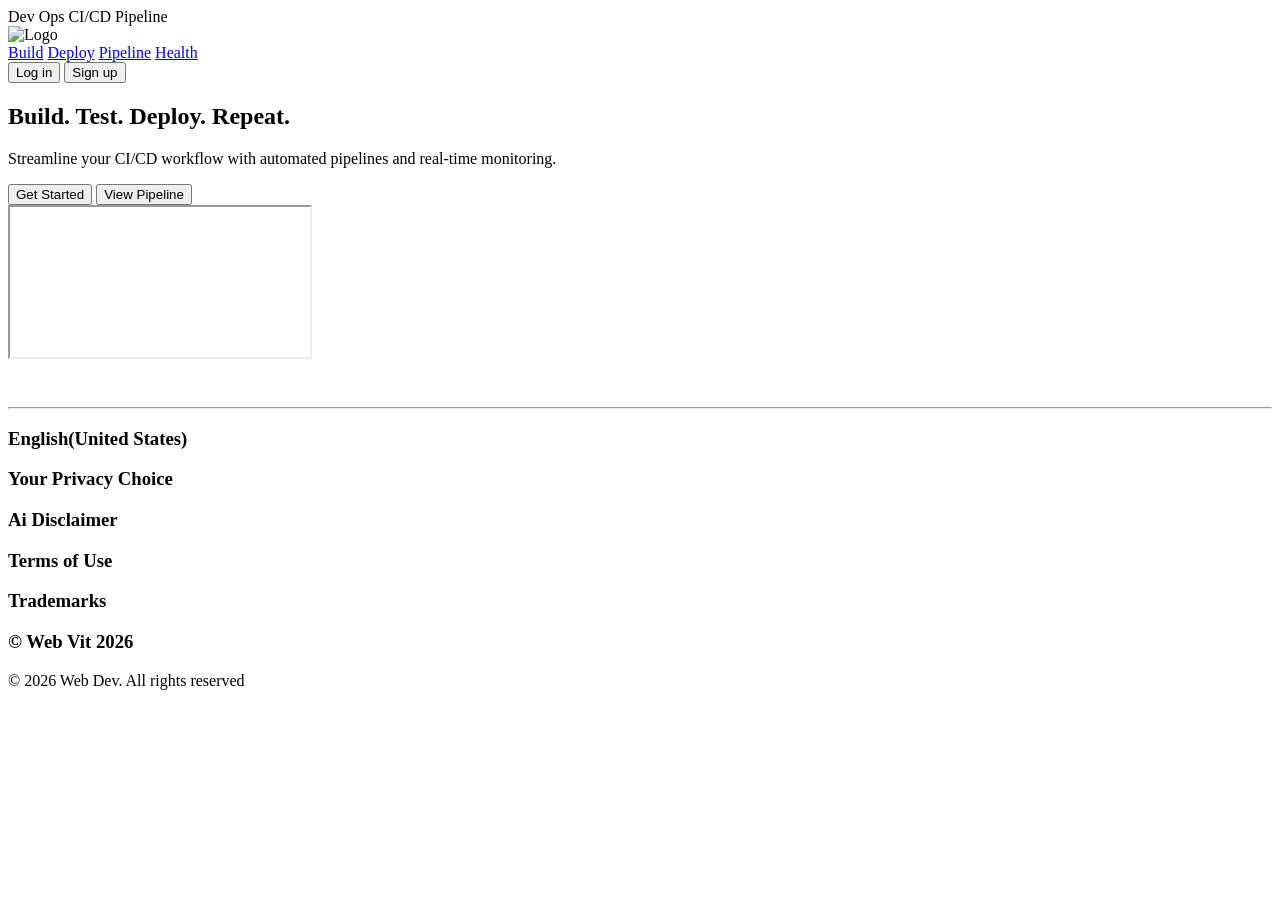
==== index.html @ 68257994 "Updated landing page UI" ====
<!DOCTYPE html>
<html lang="en">
<head>
    <meta charset="UTF-8">
    <meta name="viewport" content="width=device-width, initial-scale=1.0">
    <title>CI/CD Pipeline</title>
    <link rel="stylesheet" href="style.css">
</head>
<body>
    <header>Dev Ops CI/CD Pipeline</header>
    <nav id="navbar">
        <div id="child1"> <img width="100" src="https://raw.githubusercontent.com/defxharsh/logo_link/main/image%20(1).png" alt="Logo">
        </div>
        <div id="child2" class="child2">
            <a href="build.html">Build</a>
            <a href="deploy.html">Deploy</a>
            <a href="pipeline.html">Pipeline</a>
            <a href="health.html">Health</a>
        </div>
        <div id="child3">
            <button id="btn1" class="btn">Log in</button>
            <button id="btn2" class="btn">Sign up</button>
        </div>
    </nav>
    
    <section id="hero">
        <div>
            <h1>Build. Test. Deploy. Repeat.</h1>
            <p>Streamline your CI/CD workflow with automated pipelines and real-time monitoring.</p>
            
            <div class="hero_buttons">
                <button class="btn_primary">Get Started</button>
                <button class="btn_secondary">View Pipeline</button>
            </div>
        </div>
        <div class="hero_animation">
            <iframe src="https://defxharsh.github.io/logo_link/cicd-animation.html"> </iframe>
        </div>
    </section>
    <br>
    <br>
    <hr>
    <footer>
        <div id="foot">
        <div id="foot1" class="foot_child">
            <h3>English(United States)</h3>
            <h3>Your Privacy Choice</h3>
        </div>
        <div id="foot2" class="foot_child">
            <h3>Ai Disclaimer</h3>
            <h3>Terms of Use</h3>
            <h3>Trademarks</h3>
            <h3>© Web Vit 2026</h3>
        </div>
        </div>
        <p> © 2026 Web Dev. All rights reserved</p>
    </footer>

</body>
</html>
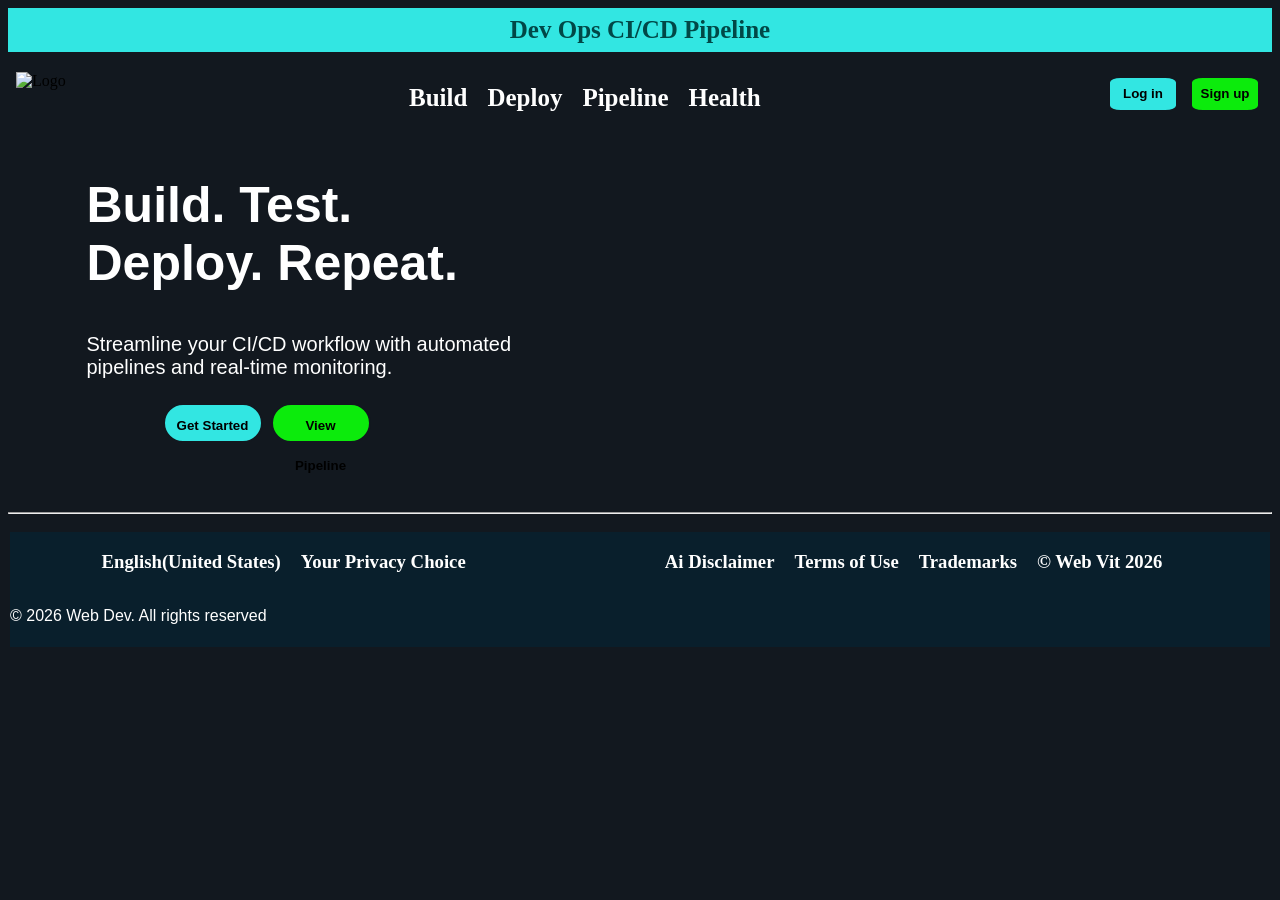
==== commit cea79577: "Updated landing page" ====
--- a/index.html
+++ b/index.html
@@ -25,8 +25,8 @@
     
     <section id="hero">
         <div>
-            <h1>Build. Test. Deploy. Repeat.</h1>
-            <p>Streamline your CI/CD workflow with automated pipelines and real-time monitoring.</p>
+            <h1 class="head">Build. Test. Deploy. Repeat.</h1>
+            <p class="sub-head">Streamline your CI/CD workflow with automated pipelines and real-time monitoring.</p>
             
             <div class="hero_buttons">
                 <button class="btn_primary">Get Started</button>
--- a/style.css
+++ b/style.css
@@ -0,0 +1,443 @@
+body{
+    background-color: #12181f;
+}
+header{
+    background-color: #32e6e2;
+    text-align: center;
+    color:#014847;
+    position:relative;
+    font-size: 25px;
+    font-weight: 700;
+    padding:0.5rem;
+    margin-bottom: 12px;
+}
+header:hover{
+    background-color: #8efbf7;
+}
+#navbar{
+    display: flex;
+    justify-content: space-between;
+    text-align: center;
+}
+#navbar-child{
+    display: flex;
+    justify-content: flex-start;
+    align-items: center;
+    gap: 380px;
+}
+
+#child1{
+    margin:8px;
+}
+.child2 a{
+    color: #ffffff;
+    text-decoration:none;
+    font-weight: 900;
+    padding:8px;
+    font-size:25px;
+    position:relative;
+    display: inline-block;
+}
+.child2 a:hover{
+    transform: scale(1.1);
+    color:rgb(140, 14, 14);
+}
+#child2{
+    margin-top: 12px;
+}
+#child3{
+    margin:8px;
+}
+.btn{
+    border: 2px solid #12181f;
+    border-radius: 18%;
+    width:70px;
+    line-height: 30px;
+    margin:4px;
+    font-weight: 700;
+}
+#btn1,.btn_primary{
+    background-color: #32e6e2;
+}
+#btn2,.btn_secondary{
+    background-color: rgb(12, 235, 12);
+}
+.btn:hover,.btn_primary:hover,.btn_secondary:hover{
+    transform: scale(1.08);
+    box-shadow: 0 0 10px currentColor;
+}
+
+#hero{
+    display:flex;
+    justify-content: space-around;
+    margin-top: 10px;
+}
+h1,p{
+    color: #ffffff;
+    font-family: Instrument Arial, Helvetica, sans-serif;
+}
+.head{
+    font-weight: 850;
+    font-size: 50px;
+    max-width: 450px;
+}
+.sub-head{
+    font-weight: 400;
+    font-size: 20px;
+    max-width: 450px; 
+}
+iframe{
+    width:500px ;
+    height:320px ;
+    border:none; 
+    background:transparent;
+}
+.hero_buttons{
+    max-width: 360px;
+    display: flex;
+    justify-content: center;
+}
+.btn_primary,.btn_secondary{
+    border: 2px solid #12181f;
+    border-radius:360px;
+    height:40px;
+    line-height: 40px;
+    margin:4px;
+    font-weight: 600;
+    width: 100px; 
+}
+hr{
+    margin-top: 18px;
+    margin-bottom: 18px;
+}
+footer{
+    background-color: rgb(9,31,44);
+    margin: 2px;
+    padding-bottom: 6px;
+}
+#foot{
+    display: flex;
+    justify-content: space-around;
+}
+.foot_child h3{
+    display:inline-block;
+    color:#ffffff;
+    padding-right:16px;
+}
+
+/* css for build page*/
+.page-heading {
+    color: #ffffff;
+    text-align: center;
+    font-size: 32px;
+    font-weight: 800;
+    margin: 24px 0 6px;
+    max-width:100%;
+}
+.page-sub {
+    color: #ffffff;
+    text-align: center;
+    font-size: 15px;
+    margin-bottom: 30px;
+    max-width:100%;
+}
+
+.stats-row {
+    display: flex;
+    justify-content: center;
+    gap: 20px;
+    flex-wrap: wrap;
+    padding: 0 40px;
+    margin-bottom: 30px;
+}
+
+.stat-card {
+    background-color: #1a2535;
+    border: 1px solid #2a3a50;
+    border-radius: 12px;
+    padding: 20px 30px;
+    min-width: 150px;
+    text-align: center;
+}
+
+.stat-number {
+    font-size: 38px;
+    font-weight: 900;
+    margin-bottom: 6px;
+}
+
+.stat-label {
+    color: #ffffff;
+    font-size: 12px;
+    text-transform: uppercase;
+    letter-spacing: 0.5px;
+}
+
+.teal   { 
+    color: #32e6e2; 
+}
+
+.green  { 
+    color: rgb(12, 235, 12); 
+}
+
+.red    { 
+    color: #ff4d4d; 
+}
+
+.yellow { 
+    color: #f5c518; 
+}
+
+td.green { color: rgb(12, 235, 12) !important; 
+    font-weight: 700; 
+}
+
+td.red  { 
+    color: #ff4d4d !important;          
+    font-weight: 700; 
+}
+
+td.yellow { 
+    color: #f5c518 !important;
+    font-weight: 700; 
+}
+
+.card {
+    background-color: #1a2535;
+    border: 1px solid #2a3a50;
+    border-radius: 12px;
+    padding: 24px;
+}
+
+.card h2 {
+    color: #32e6e2;
+    font-size: 17px;
+    font-weight: 800;
+    text-transform: uppercase;
+    margin-bottom: 18px;
+    letter-spacing: 1px;
+}
+
+.build-wrap {
+    padding: 0 40px;
+    margin-bottom: 30px;
+}
+
+.build-table {
+    width: 100%;
+    border-collapse: collapse;
+}
+
+.build-table th {
+    color: #ffffff;
+    font-size: 13px;
+    text-transform: uppercase;
+    padding: 0 8px 10px;
+    text-align: left;
+    border-bottom: 1px solid #2a3a50;
+}
+
+.build-table td {
+    color: #ffffff;
+    font-size: 14px;
+    padding: 10px 8px;
+    border-bottom: 1px solid #1e2a38;
+}
+
+.build-table tr:last-child td { 
+    border-bottom: none; 
+}
+
+.branch-tag {
+    color: #32e6e2;
+    font-size: 13px;
+    font-family: monospace;
+}
+
+.perf-card {
+    background-color: #1a2535;
+    border: 1px solid #2a3a50;
+    border-radius: 12px;
+    padding: 24px;
+    margin: 0 40px 30px;
+}
+
+.perf-card h2 {
+    color: #32e6e2;
+    font-size: 17px;
+    font-weight: 800;
+    text-transform: uppercase;
+    margin-bottom: 18px;
+    letter-spacing: 1px;
+}
+
+.metrics-grid {
+    display: flex;
+    gap: 40px;
+    flex-wrap: wrap;
+}
+
+.metric-row {
+    flex: 1;
+    min-width: 200px;
+    margin-bottom: 16px;
+}
+
+.metric-label-row {
+    display: flex;
+    justify-content: space-between;
+    margin-bottom: 6px;
+}
+.metric-label-row span:first-child{ 
+    color: #ffffff; 
+    font-size: 14px; 
+}
+
+.metric-label-row span:last-child { 
+    color: #32e6e2; 
+    font-size: 14px; 
+    font-weight: 700; 
+}
+
+.progress-track{
+    background-color: #2a3a50;
+    border-radius: 999px;
+    height: 10px;
+    overflow: hidden;
+}
+
+.progress-fill{ 
+    height: 100%; 
+    border-radius: 999px; 
+}
+
+.fill-teal{ 
+    background-color: #32e6e2;
+}
+
+.fill-green{ 
+    background-color: rgb(12, 235, 12); 
+}
+
+.fill-yellow{ 
+    background-color: #f5c518; 
+}
+
+.fill-red{ 
+    background-color: #ff4d4d; 
+}
+
+
+/* Dashboard Enhancements */
+.container {
+    padding: 2rem;
+    max-width: 1200px;
+    margin: 0 auto;
+}
+
+.grid {
+    display: grid;
+    grid-template-columns: repeat(auto-fit, minmax(300px, 1fr));
+    gap: 1.5rem;
+    margin-top: 2rem;
+}
+
+.card {
+    background-color: #1a222c;
+    border: 1px solid #2d3748;
+    border-radius: 12px;
+    padding: 1.5rem;
+    transition: transform 0.2s, box-shadow 0.2s;
+}
+
+.card:hover {
+    transform: translateY(-5px);
+    box-shadow: 0 10px 20px rgba(0, 0, 0, 0.3);
+    border-color: #32e6e2;
+}
+
+.card-title {
+    color: #32e6e2;
+    font-size: 1.25rem;
+    font-weight: 700;
+    margin-bottom: 1rem;
+    display: flex;
+    justify-content: space-between;
+    align-items: center;
+}
+
+.status-pill {
+    padding: 4px 12px;
+    border-radius: 20px;
+    font-size: 0.85rem;
+    font-weight: 600;
+}
+
+.status-success {
+    background-color: rgba(12, 235, 12, 0.15);
+    color: #0ceb0c;
+    border: 1px solid #0ceb0c;
+}
+
+.status-warning {
+    background-color: rgba(255, 165, 0, 0.15);
+    color: #ffa500;
+    border: 1px solid #ffa500;
+}
+
+.progress-bar {
+    height: 8px;
+    background-color: #2d3748;
+    border-radius: 4px;
+    margin: 1rem 0;
+    overflow: hidden;
+}
+
+.progress-fill {
+    height: 100%;
+    background-color: #32e6e2;
+    width: 0%;
+    transition: width 0.5s ease-in-out;
+}
+
+.stat-value {
+    font-size: 2rem;
+    font-weight: 800;
+    color: #ffffff;
+    margin: 0.5rem 0;
+}
+
+.stat-label {
+    color: #a0aec0;
+    font-size: 0.9rem;
+}
+
+table {
+    width: 100%;
+    border-collapse: collapse;
+    margin-top: 1rem;
+    color: #ffffff;
+}
+
+th, td {
+    text-align: left;
+    padding: 12px;
+    border-bottom: 1px solid #2d3748;
+}
+
+th {
+    color: #32e6e2;
+    font-weight: 600;
+}
+
+
+.status-pill.status-error {
+    background: rgba(255, 77, 77, 0.15);
+    color: #ff4d4d;
+    border: 1px solid rgba(255, 77, 77, 0.4);
+}
+.feet{
+    text-align: center;
+}
+
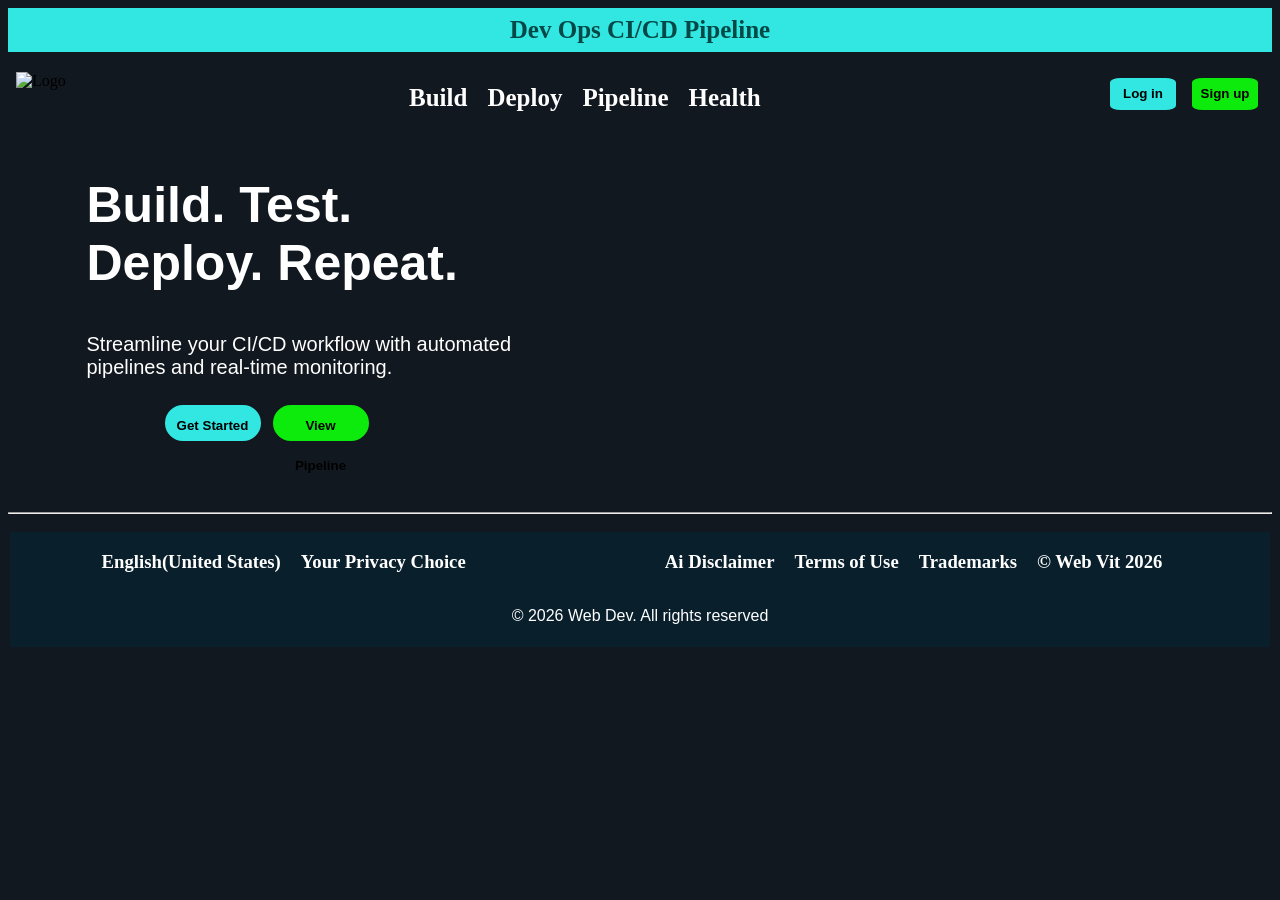
==== commit 9c4a3af1: "Updated landing page" ====
--- a/index.html
+++ b/index.html
@@ -53,7 +53,7 @@
             <h3>© Web Vit 2026</h3>
         </div>
         </div>
-        <p> © 2026 Web Dev. All rights reserved</p>
+        <p class="feet"> © 2026 Web Dev. All rights reserved</p>
     </footer>
 
 </body>
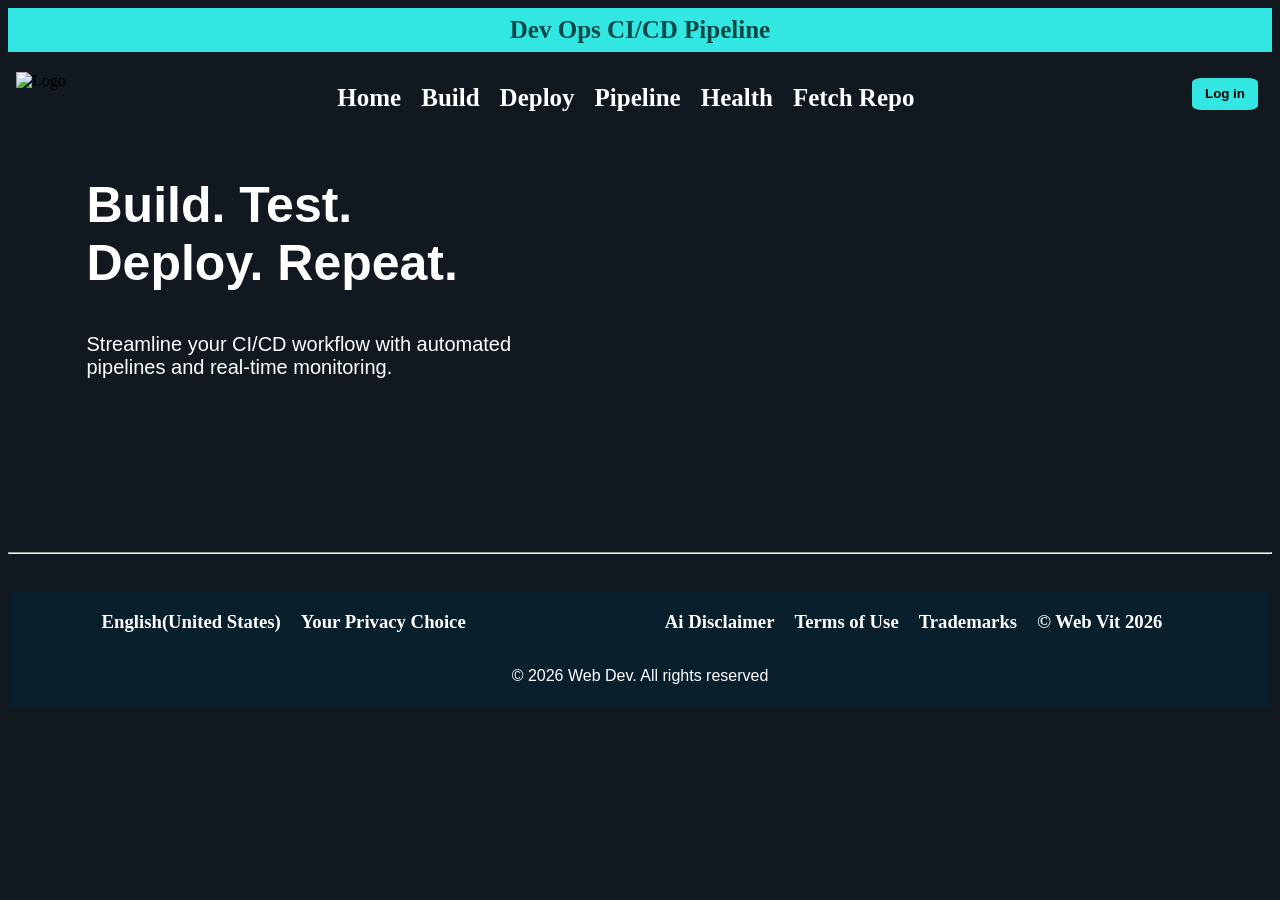
==== commit 5b593f3b: "Add files via upload" ====
--- a/index.html
+++ b/index.html
@@ -1,60 +1,71 @@
-<!DOCTYPE html>
-<html lang="en">
-<head>
-    <meta charset="UTF-8">
-    <meta name="viewport" content="width=device-width, initial-scale=1.0">
-    <title>CI/CD Pipeline</title>
-    <link rel="stylesheet" href="style.css">
-</head>
-<body>
-    <header>Dev Ops CI/CD Pipeline</header>
-    <nav id="navbar">
-        <div id="child1"> <img width="100" src="https://raw.githubusercontent.com/defxharsh/logo_link/main/image%20(1).png" alt="Logo">
-        </div>
-        <div id="child2" class="child2">
-            <a href="build.html">Build</a>
-            <a href="deploy.html">Deploy</a>
-            <a href="pipeline.html">Pipeline</a>
-            <a href="health.html">Health</a>
-        </div>
-        <div id="child3">
-            <button id="btn1" class="btn">Log in</button>
-            <button id="btn2" class="btn">Sign up</button>
-        </div>
-    </nav>
-    
-    <section id="hero">
-        <div>
-            <h1 class="head">Build. Test. Deploy. Repeat.</h1>
-            <p class="sub-head">Streamline your CI/CD workflow with automated pipelines and real-time monitoring.</p>
-            
-            <div class="hero_buttons">
-                <button class="btn_primary">Get Started</button>
-                <button class="btn_secondary">View Pipeline</button>
-            </div>
-        </div>
-        <div class="hero_animation">
-            <iframe src="https://defxharsh.github.io/logo_link/cicd-animation.html"> </iframe>
-        </div>
-    </section>
-    <br>
-    <br>
-    <hr>
-    <footer>
-        <div id="foot">
-        <div id="foot1" class="foot_child">
-            <h3>English(United States)</h3>
-            <h3>Your Privacy Choice</h3>
-        </div>
-        <div id="foot2" class="foot_child">
-            <h3>Ai Disclaimer</h3>
-            <h3>Terms of Use</h3>
-            <h3>Trademarks</h3>
-            <h3>© Web Vit 2026</h3>
-        </div>
-        </div>
-        <p class="feet"> © 2026 Web Dev. All rights reserved</p>
-    </footer>
-
-</body>
+<!DOCTYPE html>
+<html lang="en">
+<head>
+    <meta charset="UTF-8">
+    <meta name="viewport" content="width=device-width, initial-scale=1.0">
+    <title>CI/CD Pipeline</title>
+    <link rel="stylesheet" href="style.css">
+</head>
+<body>
+    <header>Dev Ops CI/CD Pipeline</header>
+    <nav id="navbar">
+        <div id="child1"> <img width="100" src="https://raw.githubusercontent.com/defxharsh/logo_link/main/image%20(1).png" alt="Logo">
+        </div>
+        <div id="child2" class="child2">
+            <a href="index.html">Home</a>
+            <a href="build.html">Build</a>
+            <a href="deploy.html">Deploy</a>
+            <a href="pipeline.html">Pipeline</a>
+            <a href="health.html">Health</a>
+            <a href="fetch.html">Fetch Repo</a>
+        </div>
+        <div id="child3">
+            <a href="login.html"><button id="btn1" class="btn">Log in</button></a>
+        </div>
+    </nav>
+    <script src="auth.js"></script>
+    <script>
+        document.addEventListener("DOMContentLoaded", () => {
+            const user = localStorage.getItem('githubUser');
+            if (user) {
+                const userData = JSON.parse(user);
+                const child3 = document.getElementById('child3');
+                child3.innerHTML = `
+                    <span style="color: white; font-weight: bold; margin-right: 15px;">Hi, ${userData.login}</span>
+                    <a href="pipeline.html"><button class="btn" style="background-color: #32e6e2; width: auto; padding: 0 10px;">Dashboard</button></a>
+                    <button class="btn" style="background-color: #ff4d4d; width: auto; padding: 0 10px;" onclick="logout()">Log out</button>
+                `;
+            }
+        });
+    </script>
+    
+    <section id="hero">
+        <div>
+            <h1 class="head">Build. Test. Deploy. Repeat.</h1>
+            <p class="sub-head">Streamline your CI/CD workflow with automated pipelines and real-time monitoring.</p>
+        </div>
+        <div class="hero_animation">
+            <iframe src="https://defxharsh.github.io/logo_link/cicd-animation.html"> </iframe>
+        </div>
+    </section>
+    <br>
+    <br>
+    <hr>
+    <footer>
+        <div id="foot">
+        <div id="foot1" class="foot_child">
+            <h3>English(United States)</h3>
+            <h3>Your Privacy Choice</h3>
+        </div>
+        <div id="foot2" class="foot_child">
+            <h3>Ai Disclaimer</h3>
+            <h3>Terms of Use</h3>
+            <h3>Trademarks</h3>
+            <h3>© Web Vit 2026</h3>
+        </div>
+        </div>
+        <p class="feet"> © 2026 Web Dev. All rights reserved</p>
+    </footer>
+
+</body>
 </html>
--- a/style.css
+++ b/style.css
@@ -1,443 +1,1584 @@
-body{
-    background-color: #12181f;
-}
-header{
-    background-color: #32e6e2;
-    text-align: center;
-    color:#014847;
-    position:relative;
-    font-size: 25px;
-    font-weight: 700;
-    padding:0.5rem;
-    margin-bottom: 12px;
-}
-header:hover{
-    background-color: #8efbf7;
-}
-#navbar{
-    display: flex;
-    justify-content: space-between;
-    text-align: center;
-}
-#navbar-child{
-    display: flex;
-    justify-content: flex-start;
-    align-items: center;
-    gap: 380px;
-}
-
-#child1{
-    margin:8px;
-}
-.child2 a{
-    color: #ffffff;
-    text-decoration:none;
-    font-weight: 900;
-    padding:8px;
-    font-size:25px;
-    position:relative;
-    display: inline-block;
-}
-.child2 a:hover{
-    transform: scale(1.1);
-    color:rgb(140, 14, 14);
-}
-#child2{
-    margin-top: 12px;
-}
-#child3{
-    margin:8px;
-}
-.btn{
-    border: 2px solid #12181f;
-    border-radius: 18%;
-    width:70px;
-    line-height: 30px;
-    margin:4px;
-    font-weight: 700;
-}
-#btn1,.btn_primary{
-    background-color: #32e6e2;
-}
-#btn2,.btn_secondary{
-    background-color: rgb(12, 235, 12);
-}
-.btn:hover,.btn_primary:hover,.btn_secondary:hover{
-    transform: scale(1.08);
-    box-shadow: 0 0 10px currentColor;
-}
-
-#hero{
-    display:flex;
-    justify-content: space-around;
-    margin-top: 10px;
-}
-h1,p{
-    color: #ffffff;
-    font-family: Instrument Arial, Helvetica, sans-serif;
-}
-.head{
-    font-weight: 850;
-    font-size: 50px;
-    max-width: 450px;
-}
-.sub-head{
-    font-weight: 400;
-    font-size: 20px;
-    max-width: 450px; 
-}
-iframe{
-    width:500px ;
-    height:320px ;
-    border:none; 
-    background:transparent;
-}
-.hero_buttons{
-    max-width: 360px;
-    display: flex;
-    justify-content: center;
-}
-.btn_primary,.btn_secondary{
-    border: 2px solid #12181f;
-    border-radius:360px;
-    height:40px;
-    line-height: 40px;
-    margin:4px;
-    font-weight: 600;
-    width: 100px; 
-}
-hr{
-    margin-top: 18px;
-    margin-bottom: 18px;
-}
-footer{
-    background-color: rgb(9,31,44);
-    margin: 2px;
-    padding-bottom: 6px;
-}
-#foot{
-    display: flex;
-    justify-content: space-around;
-}
-.foot_child h3{
-    display:inline-block;
-    color:#ffffff;
-    padding-right:16px;
-}
-
-/* css for build page*/
-.page-heading {
-    color: #ffffff;
-    text-align: center;
-    font-size: 32px;
-    font-weight: 800;
-    margin: 24px 0 6px;
-    max-width:100%;
-}
-.page-sub {
-    color: #ffffff;
-    text-align: center;
-    font-size: 15px;
-    margin-bottom: 30px;
-    max-width:100%;
-}
-
-.stats-row {
-    display: flex;
-    justify-content: center;
-    gap: 20px;
-    flex-wrap: wrap;
-    padding: 0 40px;
-    margin-bottom: 30px;
-}
-
-.stat-card {
-    background-color: #1a2535;
-    border: 1px solid #2a3a50;
-    border-radius: 12px;
-    padding: 20px 30px;
-    min-width: 150px;
-    text-align: center;
-}
-
-.stat-number {
-    font-size: 38px;
-    font-weight: 900;
-    margin-bottom: 6px;
-}
-
-.stat-label {
-    color: #ffffff;
-    font-size: 12px;
-    text-transform: uppercase;
-    letter-spacing: 0.5px;
-}
-
-.teal   { 
-    color: #32e6e2; 
-}
-
-.green  { 
-    color: rgb(12, 235, 12); 
-}
-
-.red    { 
-    color: #ff4d4d; 
-}
-
-.yellow { 
-    color: #f5c518; 
-}
-
-td.green { color: rgb(12, 235, 12) !important; 
-    font-weight: 700; 
-}
-
-td.red  { 
-    color: #ff4d4d !important;          
-    font-weight: 700; 
-}
-
-td.yellow { 
-    color: #f5c518 !important;
-    font-weight: 700; 
-}
-
-.card {
-    background-color: #1a2535;
-    border: 1px solid #2a3a50;
-    border-radius: 12px;
-    padding: 24px;
-}
-
-.card h2 {
-    color: #32e6e2;
-    font-size: 17px;
-    font-weight: 800;
-    text-transform: uppercase;
-    margin-bottom: 18px;
-    letter-spacing: 1px;
-}
-
-.build-wrap {
-    padding: 0 40px;
-    margin-bottom: 30px;
-}
-
-.build-table {
-    width: 100%;
-    border-collapse: collapse;
-}
-
-.build-table th {
-    color: #ffffff;
-    font-size: 13px;
-    text-transform: uppercase;
-    padding: 0 8px 10px;
-    text-align: left;
-    border-bottom: 1px solid #2a3a50;
-}
-
-.build-table td {
-    color: #ffffff;
-    font-size: 14px;
-    padding: 10px 8px;
-    border-bottom: 1px solid #1e2a38;
-}
-
-.build-table tr:last-child td { 
-    border-bottom: none; 
-}
-
-.branch-tag {
-    color: #32e6e2;
-    font-size: 13px;
-    font-family: monospace;
-}
-
-.perf-card {
-    background-color: #1a2535;
-    border: 1px solid #2a3a50;
-    border-radius: 12px;
-    padding: 24px;
-    margin: 0 40px 30px;
-}
-
-.perf-card h2 {
-    color: #32e6e2;
-    font-size: 17px;
-    font-weight: 800;
-    text-transform: uppercase;
-    margin-bottom: 18px;
-    letter-spacing: 1px;
-}
-
-.metrics-grid {
-    display: flex;
-    gap: 40px;
-    flex-wrap: wrap;
-}
-
-.metric-row {
-    flex: 1;
-    min-width: 200px;
-    margin-bottom: 16px;
-}
-
-.metric-label-row {
-    display: flex;
-    justify-content: space-between;
-    margin-bottom: 6px;
-}
-.metric-label-row span:first-child{ 
-    color: #ffffff; 
-    font-size: 14px; 
-}
-
-.metric-label-row span:last-child { 
-    color: #32e6e2; 
-    font-size: 14px; 
-    font-weight: 700; 
-}
-
-.progress-track{
-    background-color: #2a3a50;
-    border-radius: 999px;
-    height: 10px;
-    overflow: hidden;
-}
-
-.progress-fill{ 
-    height: 100%; 
-    border-radius: 999px; 
-}
-
-.fill-teal{ 
-    background-color: #32e6e2;
-}
-
-.fill-green{ 
-    background-color: rgb(12, 235, 12); 
-}
-
-.fill-yellow{ 
-    background-color: #f5c518; 
-}
-
-.fill-red{ 
-    background-color: #ff4d4d; 
-}
-
-
-/* Dashboard Enhancements */
-.container {
-    padding: 2rem;
-    max-width: 1200px;
-    margin: 0 auto;
-}
-
-.grid {
-    display: grid;
-    grid-template-columns: repeat(auto-fit, minmax(300px, 1fr));
-    gap: 1.5rem;
-    margin-top: 2rem;
-}
-
-.card {
-    background-color: #1a222c;
-    border: 1px solid #2d3748;
-    border-radius: 12px;
-    padding: 1.5rem;
-    transition: transform 0.2s, box-shadow 0.2s;
-}
-
-.card:hover {
-    transform: translateY(-5px);
-    box-shadow: 0 10px 20px rgba(0, 0, 0, 0.3);
-    border-color: #32e6e2;
-}
-
-.card-title {
-    color: #32e6e2;
-    font-size: 1.25rem;
-    font-weight: 700;
-    margin-bottom: 1rem;
-    display: flex;
-    justify-content: space-between;
-    align-items: center;
-}
-
-.status-pill {
-    padding: 4px 12px;
-    border-radius: 20px;
-    font-size: 0.85rem;
-    font-weight: 600;
-}
-
-.status-success {
-    background-color: rgba(12, 235, 12, 0.15);
-    color: #0ceb0c;
-    border: 1px solid #0ceb0c;
-}
-
-.status-warning {
-    background-color: rgba(255, 165, 0, 0.15);
-    color: #ffa500;
-    border: 1px solid #ffa500;
-}
-
-.progress-bar {
-    height: 8px;
-    background-color: #2d3748;
-    border-radius: 4px;
-    margin: 1rem 0;
-    overflow: hidden;
-}
-
-.progress-fill {
-    height: 100%;
-    background-color: #32e6e2;
-    width: 0%;
-    transition: width 0.5s ease-in-out;
-}
-
-.stat-value {
-    font-size: 2rem;
-    font-weight: 800;
-    color: #ffffff;
-    margin: 0.5rem 0;
-}
-
-.stat-label {
-    color: #a0aec0;
-    font-size: 0.9rem;
-}
-
-table {
-    width: 100%;
-    border-collapse: collapse;
-    margin-top: 1rem;
-    color: #ffffff;
-}
-
-th, td {
-    text-align: left;
-    padding: 12px;
-    border-bottom: 1px solid #2d3748;
-}
-
-th {
-    color: #32e6e2;
-    font-weight: 600;
-}
-
-
-.status-pill.status-error {
-    background: rgba(255, 77, 77, 0.15);
-    color: #ff4d4d;
-    border: 1px solid rgba(255, 77, 77, 0.4);
-}
-.feet{
-    text-align: center;
-}
-
+body{
+    background-color: #12181f;
+}
+header{
+    background-color: #32e6e2;
+    text-align: center;
+    color:#014847;
+    position:relative;
+    font-size: 25px;
+    font-weight: 700;
+    padding:0.5rem;
+    margin-bottom: 12px;
+}
+header:hover{
+    background-color: #8efbf7;
+}
+#navbar{
+    display: flex;
+    justify-content: space-between;
+    text-align: center;
+}
+#navbar-child{
+    display: flex;
+    justify-content: flex-start;
+    align-items: center;
+    gap: 380px;
+}
+
+#child1{
+    margin:8px;
+}
+.child2 a{
+    color: #ffffff;
+    text-decoration:none;
+    font-weight: 900;
+    padding:8px;
+    font-size:25px;
+    position:relative;
+    display: inline-block;
+}
+.child2 a:hover{
+    transform: scale(1.1);
+    color:rgb(140, 14, 14);
+}
+#child2{
+    margin-top: 12px;
+}
+#child3{
+    margin:8px;
+}
+.btn{
+    border: 2px solid #12181f;
+    border-radius: 18%;
+    width:70px;
+    line-height: 30px;
+    margin:4px;
+    font-weight: 700;
+}
+#btn1,.btn_primary{
+    background-color: #32e6e2;
+}
+#btn2,.btn_secondary{
+    background-color: rgb(12, 235, 12);
+}
+.btn:hover,.btn_primary:hover,.btn_secondary:hover{
+    transform: scale(1.08);
+    box-shadow: 0 0 10px currentColor;
+}
+
+#hero{
+    display:flex;
+    justify-content: space-around;
+    margin-top: 10px;
+}
+h1,p{
+    color: #ffffff;
+    font-family: Instrument Arial, Helvetica, sans-serif;
+}
+.head{
+    font-weight: 850;
+    font-size: 50px;
+    max-width: 450px;
+}
+.sub-head{
+    font-weight: 400;
+    font-size: 20px;
+    max-width: 450px; 
+}
+iframe{
+    width:500px ;
+    height:320px ;
+    border:none; 
+    background:transparent;
+}
+.hero_buttons{
+    max-width: 360px;
+    display: flex;
+    justify-content: center;
+}
+.btn_primary,.btn_secondary{
+    border: 2px solid #12181f;
+    border-radius:360px;
+    height:50px;
+    line-height: 50px;
+    margin:4px;
+    font-weight: 600;
+    width: 200px; 
+    font-weight: 600;
+    font-size: 16px;
+}
+hr{
+    margin-top: 58px;
+    margin-bottom: 38px;
+}
+footer{
+    background-color: rgb(9,31,44);
+    margin: 2px;
+    padding-bottom: 6px;
+}
+#foot{
+    display: flex;
+    justify-content: space-around;
+}
+.foot_child h3{
+    display:inline-block;
+    color:#ffffff;
+    padding-right:16px;
+}
+
+/* css for build page*/
+.page-heading {
+    color: #ffffff;
+    text-align: center;
+    font-size: 32px;
+    font-weight: 800;
+    margin: 24px 0 6px;
+    max-width:100%;
+}
+.page-sub {
+    color: #ffffff;
+    text-align: center;
+    font-size: 15px;
+    margin-bottom: 30px;
+    max-width:100%;
+}
+
+.stats-row {
+    display: flex;
+    justify-content: center;
+    gap: 20px;
+    flex-wrap: wrap;
+    padding: 0 40px;
+    margin-bottom: 30px;
+}
+
+.stat-card {
+    background-color: #1a2535;
+    border: 1px solid #2a3a50;
+    border-radius: 12px;
+    padding: 20px 30px;
+    min-width: 150px;
+    text-align: center;
+}
+
+.stat-number {
+    font-size: 38px;
+    font-weight: 900;
+    margin-bottom: 6px;
+}
+
+.stat-label {
+    color: #ffffff;
+    font-size: 12px;
+    text-transform: uppercase;
+    letter-spacing: 0.5px;
+}
+
+.teal   { 
+    color: #32e6e2; 
+}
+
+.green  { 
+    color: rgb(12, 235, 12); 
+}
+
+.red    { 
+    color: #ff4d4d; 
+}
+
+.yellow { 
+    color: #f5c518; 
+}
+
+td.green { color: rgb(12, 235, 12) !important; 
+    font-weight: 700; 
+}
+
+td.red  { 
+    color: #ff4d4d !important;          
+    font-weight: 700; 
+}
+
+td.yellow { 
+    color: #f5c518 !important;
+    font-weight: 700; 
+}
+
+.card {
+    background-color: #1a2535;
+    border: 1px solid #2a3a50;
+    border-radius: 12px;
+    padding: 24px;
+}
+
+.card h2 {
+    color: #32e6e2;
+    font-size: 17px;
+    font-weight: 800;
+    text-transform: uppercase;
+    margin-bottom: 18px;
+    letter-spacing: 1px;
+}
+
+.build-wrap {
+    padding: 0 40px;
+    margin-bottom: 30px;
+}
+
+.build-table {
+    width: 100%;
+    border-collapse: collapse;
+}
+
+.build-table th {
+    color: #ffffff;
+    font-size: 13px;
+    text-transform: uppercase;
+    padding: 0 8px 10px;
+    text-align: left;
+    border-bottom: 1px solid #2a3a50;
+}
+
+.build-table td {
+    color: #ffffff;
+    font-size: 14px;
+    padding: 10px 8px;
+    border-bottom: 1px solid #1e2a38;
+}
+
+.build-table tr:last-child td { 
+    border-bottom: none; 
+}
+
+.branch-tag {
+    color: #32e6e2;
+    font-size: 13px;
+    font-family: monospace;
+}
+
+.perf-card {
+    background-color: #1a2535;
+    border: 1px solid #2a3a50;
+    border-radius: 12px;
+    padding: 24px;
+    margin: 0 40px 30px;
+}
+
+.perf-card h2 {
+    color: #32e6e2;
+    font-size: 17px;
+    font-weight: 800;
+    text-transform: uppercase;
+    margin-bottom: 18px;
+    letter-spacing: 1px;
+}
+
+.metrics-grid {
+    display: flex;
+    gap: 40px;
+    flex-wrap: wrap;
+}
+
+.metric-row {
+    flex: 1;
+    min-width: 200px;
+    margin-bottom: 16px;
+}
+
+.metric-label-row {
+    display: flex;
+    justify-content: space-between;
+    margin-bottom: 6px;
+}
+.metric-label-row span:first-child{ 
+    color: #ffffff; 
+    font-size: 14px; 
+}
+
+.metric-label-row span:last-child { 
+    color: #32e6e2; 
+    font-size: 14px; 
+    font-weight: 700; 
+}
+
+.progress-track{
+    background-color: #2a3a50;
+    border-radius: 999px;
+    height: 10px;
+    overflow: hidden;
+}
+
+.progress-fill{ 
+    height: 100%; 
+    border-radius: 999px; 
+}
+
+.fill-teal{ 
+    background-color: #32e6e2;
+}
+
+.fill-green{ 
+    background-color: rgb(12, 235, 12); 
+}
+
+.fill-yellow{ 
+    background-color: #f5c518; 
+}
+
+.fill-red{ 
+    background-color: #ff4d4d; 
+}
+
+
+/* Dashboard Enhancements */
+.container {
+    padding: 2rem;
+    max-width: 1200px;
+    margin: 0 auto;
+}
+
+.grid {
+    display: grid;
+    grid-template-columns: repeat(auto-fit, minmax(300px, 1fr));
+    gap: 1.5rem;
+    margin-top: 2rem;
+}
+
+.card {
+    background-color: #1a222c;
+    border: 1px solid #2d3748;
+    border-radius: 12px;
+    padding: 1.5rem;
+    transition: transform 0.2s, box-shadow 0.2s;
+}
+
+.card:hover {
+    transform: translateY(-5px);
+    box-shadow: 0 10px 20px rgba(0, 0, 0, 0.3);
+    border-color: #32e6e2;
+}
+
+.card-title {
+    color: #32e6e2;
+    font-size: 1.25rem;
+    font-weight: 700;
+    margin-bottom: 1rem;
+    display: flex;
+    justify-content: space-between;
+    align-items: center;
+}
+
+.status-pill {
+    padding: 4px 12px;
+    border-radius: 20px;
+    font-size: 0.85rem;
+    font-weight: 600;
+}
+
+.status-success {
+    background-color: rgba(12, 235, 12, 0.15);
+    color: #0ceb0c;
+    border: 1px solid #0ceb0c;
+}
+
+.status-warning {
+    background-color: rgba(255, 165, 0, 0.15);
+    color: #ffa500;
+    border: 1px solid #ffa500;
+}
+
+.progress-bar {
+    height: 8px;
+    background-color: #2d3748;
+    border-radius: 4px;
+    margin: 1rem 0;
+    overflow: hidden;
+}
+
+.progress-fill {
+    height: 100%;
+    background-color: #32e6e2;
+    width: 0%;
+    transition: width 0.5s ease-in-out;
+}
+
+.stat-value {
+    font-size: 2rem;
+    font-weight: 800;
+    color: #ffffff;
+    margin: 0.5rem 0;
+}
+
+.stat-label {
+    color: #a0aec0;
+    font-size: 0.9rem;
+}
+
+table {
+    width: 100%;
+    border-collapse: collapse;
+    margin-top: 1rem;
+    color: #ffffff;
+}
+
+th, td {
+    text-align: left;
+    padding: 12px;
+    border-bottom: 1px solid #2d3748;
+}
+
+th {
+    color: #32e6e2;
+    font-weight: 600;
+}
+
+
+.status-pill.status-error {
+    background: rgba(255, 77, 77, 0.15);
+    color: #ff4d4d;
+    border: 1px solid rgba(255, 77, 77, 0.4);
+}
+.feet{
+    text-align: center;
+}
+
+/* ===== BUILD PAGE ADDON ===== */
+
+.page-sub {
+    text-align: center;
+    color: #aaa;
+    font-size: 15px;
+    margin: -10px 0 20px;
+}
+
+/* ── Charts Row ── */
+.charts-row {
+    display: flex;
+    gap: 24px;
+    padding: 0 32px;
+    margin-bottom: 20px;
+    align-items: stretch;
+}
+.chart-card {
+    background: #1a2535;
+    border: 1px solid #2a3a50;
+    padding: 24px;
+    border-radius: 12px;
+    text-align: center;
+    display: flex;
+    flex-direction: column;
+    justify-content: center;
+}
+.charts-row .chart-card:first-child { flex: 0 0 420px; }
+.charts-row .chart-card:last-child  { flex: 1; min-width: 0; }
+
+.chart-title { color: #ffffff; font-size: 16px; font-weight: 700; margin-bottom: 14px; }
+.chart-box.small { width: 300px; height: 300px; margin: auto; }
+.chart-box.large { width: 100%; height: 260px; }
+.chart-box canvas { width: 100% !important; height: 100% !important; }
+
+/* ── Toggle Button ── */
+.toggle-btn {
+    padding: 10px 26px;
+    background: #32e6e2;
+    border: 1px solid #32e6e2;
+    color: #12181f;
+    font-size: 15px;
+    font-weight: 700;
+    border-radius: 8px;
+    cursor: pointer;
+    transition: background 0.2s, color 0.2s;
+}
+.toggle-btn:hover {
+    background: transparent;
+    color: #32e6e2;
+}
+
+/* ── Detail Panel ── */
+.detail-panel         { display: none; padding: 0 32px 32px; }
+.detail-panel.visible { display: block; }
+
+/* ── Build / Deploy Table Card ── */
+.build-wrap {
+    margin-bottom: 24px;
+}
+.build-wrap .card {
+    background: #111b27;
+    border: 1px solid #2a3a50;
+    border-radius: 12px;
+    padding: 28px 32px;
+}
+.build-wrap .card h2 {
+    color: #32e6e2;
+    font-size: 15px;
+    font-weight: 800;
+    letter-spacing: 0.08em;
+    text-transform: uppercase;
+    margin: 0 0 20px;
+}
+
+/* ── Shared table base ── */
+.build-table {
+    width: 100%;
+    border-collapse: collapse;
+    font-size: 15px;
+    color: #ddd;
+    table-layout: fixed;   /* fixed so our % widths are respected */
+}
+.build-table th {
+    text-align: left;
+    color: #888;
+    font-size: 12px;
+    font-weight: 700;
+    letter-spacing: 0.1em;
+    text-transform: uppercase;
+    padding: 0 16px 14px 16px;
+    border-bottom: 1px solid #2a3a50;
+}
+.build-table td {
+    padding: 14px 16px;
+    border-bottom: 1px solid #1a2535;
+    vertical-align: middle;
+    overflow: hidden;
+    text-overflow: ellipsis;
+    white-space: nowrap;
+}
+.build-table tbody tr:last-child td {
+    border-bottom: none;
+}
+
+/* ── 4-column layout (build page) ── */
+.build-table.cols-4 th:nth-child(1),
+.build-table.cols-4 td:nth-child(1) { width: 15%; }
+.build-table.cols-4 th:nth-child(2),
+.build-table.cols-4 td:nth-child(2) { width: 40%; }
+.build-table.cols-4 th:nth-child(3),
+.build-table.cols-4 td:nth-child(3) { width: 25%; }
+.build-table.cols-4 th:nth-child(4),
+.build-table.cols-4 td:nth-child(4) { width: 20%; }
+
+/* ── 5-column layout (deploy page) ── */
+.build-table.cols-5 th:nth-child(1),
+.build-table.cols-5 td:nth-child(1) { width: 15%; }   /* Environment */
+.build-table.cols-5 th:nth-child(2),
+.build-table.cols-5 td:nth-child(2) { width: 25%; }   /* Version     */
+.build-table.cols-5 th:nth-child(3),
+.build-table.cols-5 td:nth-child(3) { width: 20%; }   /* Status      */
+.build-table.cols-5 th:nth-child(4),
+.build-table.cols-5 td:nth-child(4) { width: 18%; }   /* Duration    */
+.build-table.cols-5 th:nth-child(5),
+.build-table.cols-5 td:nth-child(5) { width: 22%; }   /* Timestamp   */
+
+/* ── Branch Tag ── */
+.branch-tag {
+    color: #32e6e2;
+    font-size: 13px;
+    font-family: monospace;
+}
+
+/* ── Status Pills ── */
+.status-pill { padding: 4px 14px; border-radius: 20px; font-size: 0.82rem; font-weight: 700; }
+.status-success { background: rgba(12,235,12,0.12);  color: #0ceb0c; border: 1px solid #0ceb0c; }
+.status-warning { background: rgba(245,197,24,0.12); color: #f5c518; border: 1px solid #f5c518; }
+.status-error   { background: rgba(255,77,77,0.12);  color: #ff4d4d; border: 1px solid rgba(255,77,77,0.5); }
+
+/* ── Timestamp cell ── */
+.timestamp-cell {
+    display: inline-flex;
+    align-items: center;
+    gap: 5px;
+    color: #aab4c4;
+    font-size: 0.85rem;
+    white-space: nowrap;
+}
+
+/* ── Build Performance Card ── */
+.perf-card {
+    background: #111b27;
+    border: 1px solid #2a3a50;
+    border-radius: 12px;
+    padding: 28px 32px;
+}
+.perf-card h2 {
+    color: #32e6e2;
+    font-size: 15px;
+    font-weight: 800;
+    letter-spacing: 0.08em;
+    text-transform: uppercase;
+    margin: 0 0 24px;
+}
+
+.perf-inline-grid {
+    display: grid;
+    grid-template-columns: repeat(5, 1fr);
+    gap: 0 28px;
+}
+.perf-inline-label {
+    display: flex;
+    justify-content: space-between;
+    font-size: 13px;
+    color: #aaa;
+    margin-bottom: 8px;
+}
+.perf-inline-label span:last-child {
+    font-weight: 700;
+    font-size: 14px;
+}
+
+/* ── Progress Bars ── */
+.progress-track {
+    background: #2a3a50;
+    border-radius: 999px;
+    height: 8px;
+    overflow: hidden;
+}
+.progress-fill  { height: 100%; border-radius: 999px; }
+.fill-teal   { background-color: #32e6e2; }
+.fill-green  { background-color: #0ceb0c; }
+.fill-yellow { background-color: #f5c518; }
+.fill-red    { background-color: #ff4d4d; }
+
+/* ── Color Helpers ── */
+.teal   { color: #32e6e2; }
+.green  { color: #0ceb0c; }
+.yellow { color: #f5c518; }
+.red    { color: #ff4d4d; }
+
+/* ── Responsive ── */
+@media (max-width: 900px) {
+    .charts-row { flex-direction: column; padding: 0 16px; }
+    .charts-row .chart-card:first-child { flex: unset; }
+    .perf-inline-grid { grid-template-columns: repeat(2, 1fr); gap: 20px; }
+    .detail-panel { padding: 0 16px 24px; }
+    .build-table { font-size: 13px; }
+    .build-table th, .build-table td { padding: 10px 10px; }
+}
+@media (max-width: 500px) {
+    .perf-inline-grid { grid-template-columns: 1fr; }
+}
+
+
+
+/* ===== HEALTH PAGE ADDON — paste at bottom of style.css ===== */
+
+/* ── Dual toggle button row ── */
+.health-toggle-row {
+    display: flex;
+    justify-content: center;
+    gap: 20px;
+    margin: 8px 0 20px;
+}
+
+/* Alert button variant — outlined teal with orange accent on badge */
+.toggle-btn-alert {
+    background: #ffa500;
+    border-color: #ffa500;
+    color: #12181f;
+    position: relative;
+}
+.toggle-btn-alert:hover {
+    background: transparent;
+    color: #ffa500;
+}
+
+/* Alert count badge on the button */
+.alert-badge {
+    display: inline-flex;
+    align-items: center;
+    justify-content: center;
+    background: #ffa500;
+    color: #12181f;
+    font-size: 11px;
+    font-weight: 800;
+    border-radius: 50%;
+    width: 18px;
+    height: 18px;
+    margin-left: 8px;
+    vertical-align: middle;
+}
+.toggle-btn-alert:hover .alert-badge {
+    background: #12181f;
+    color: #ffa500;
+}
+
+/* ── Alert items inside the panel ── */
+.alert-item {
+    background: #0e1923;
+    border-radius: 8px;
+    padding: 18px 22px;
+    margin-bottom: 16px;
+}
+.alert-item:last-child { margin-bottom: 0; }
+
+.alert-header {
+    display: flex;
+    justify-content: space-between;
+    align-items: center;
+    margin-bottom: 10px;
+    font-size: 15px;
+    color: #fff;
+}
+
+.alert-msg {
+    font-size: 14px;
+    color: #a0aec0;
+    margin: 0 0 8px;
+    line-height: 1.6;
+}
+
+/* ── Responsive ── */
+@media (max-width: 600px) {
+    .health-toggle-row { flex-direction: column; align-items: center; }
+}
+
+/* ===== PIPELINE PAGE ADDON — paste at bottom of style.css ===== */
+
+/* ── Three-button toggle row ── */
+.pipeline-toggle-row {
+    display: flex;
+    justify-content: center;
+    gap: 16px;
+    margin: 8px 0 20px;
+    flex-wrap: wrap;
+}
+
+/* Runs button — solid orange, dark text */
+.toggle-btn-runs {
+    background: #ffa500;
+    border-color: #ffa500;
+    color: #12181f;
+}
+.toggle-btn-runs:hover {
+    background: transparent;
+    color: #ffa500;
+}
+
+/* History button — solid purple, dark text */
+.toggle-btn-history {
+    background: #9999ff;
+    border-color: #9999ff;
+    color: #12181f;
+}
+.toggle-btn-history:hover {
+    background: transparent;
+    color: #9999ff;
+}
+
+/* Live badge on Runs button */
+.run-badge {
+    display: inline-flex;
+    align-items: center;
+    justify-content: center;
+    font-size: 11px;
+    font-weight: 800;
+    border-radius: 20px;
+    padding: 2px 9px;
+    margin-left: 8px;
+    vertical-align: middle;
+}
+.running-badge {
+    background: #ffa500;
+    color: #12181f;
+}
+.toggle-btn-runs:hover .run-badge {
+    background: #ffa500;
+    color: #12181f;
+}
+
+/* ── Stage Breakdown grid (6 cards) ── */
+.stage-breakdown-grid {
+    display: grid;
+    grid-template-columns: repeat(6, 1fr);
+    gap: 16px;
+    margin-top: 4px;
+}
+.stage-stat-card {
+    background: #0e1923;
+    border: 1px solid #2a3a50;
+    border-radius: 10px;
+    padding: 20px 12px;
+    text-align: center;
+    transition: border-color 0.2s;
+}
+.stage-stat-card:hover { border-color: #32e6e2; }
+.stage-stat-card--warn { border-color: #ffa50055; }
+.stage-stat-card--warn:hover { border-color: #ffa500; }
+
+.stage-stat-value {
+    font-size: 1.9rem;
+    font-weight: 700;
+    color: #fff;
+    margin-bottom: 8px;
+}
+.stage-stat-label {
+    font-size: 12px;
+    color: #888;
+    text-transform: uppercase;
+    letter-spacing: 0.05em;
+    line-height: 1.4;
+}
+
+/* ── Pipeline Run Cards ── */
+.pl-run-card {
+    background: #0e1923;
+    border-left: 4px solid #32e6e2;
+    border-radius: 8px;
+    padding: 20px 24px;
+    margin-bottom: 16px;
+}
+.pl-run-card:last-child { margin-bottom: 0; }
+
+.pl-run-header {
+    display: flex;
+    justify-content: space-between;
+    align-items: flex-start;
+    margin-bottom: 16px;
+}
+.pl-run-title {
+    font-size: 15px;
+    font-weight: 600;
+    color: #fff;
+    margin-bottom: 6px;
+}
+.pl-run-meta {
+    font-size: 13px;
+    color: #888;
+}
+.pl-run-meta code {
+    background: #1a2535;
+    padding: 1px 6px;
+    border-radius: 4px;
+    font-size: 12px;
+    color: #aaa;
+}
+
+/* Branch tag inside run card — purple */
+.pl-branch {
+    background: rgba(100,100,255,0.15);
+    color: #9999ff;
+    border: 1px solid rgba(100,100,255,0.3);
+    border-radius: 4px;
+    padding: 2px 8px;
+    font-size: 12px;
+    font-family: monospace;
+}
+
+/* Stage pipeline row */
+.pl-stages {
+    display: flex;
+    align-items: center;
+    flex-wrap: wrap;
+    gap: 0;
+    margin-bottom: 14px;
+}
+.pl-stage-box {
+    padding: 5px 14px;
+    border-radius: 6px;
+    font-size: 12px;
+    font-weight: 600;
+    white-space: nowrap;
+}
+.pl-arrow {
+    color: #444;
+    font-size: 14px;
+    padding: 0 6px;
+}
+
+.pl-stage-pass    { background: rgba(12,235,12,0.12);  color: #0ceb0c; border: 1px solid rgba(12,235,12,0.3);  }
+.pl-stage-fail    { background: rgba(255,77,77,0.12);  color: #ff4d4d; border: 1px solid rgba(255,77,77,0.3);  }
+.pl-stage-running { background: rgba(255,165,0,0.12);  color: #ffa500; border: 1px solid rgba(255,165,0,0.3);  }
+.pl-stage-skip    { background: rgba(170,170,170,0.08);color: #666;    border: 1px solid rgba(170,170,170,0.2);}
+
+/* Metric chips row */
+.pl-chips {
+    display: flex;
+    flex-wrap: wrap;
+    gap: 10px;
+}
+.pl-chip {
+    background: rgba(50,230,226,0.06);
+    border: 1px solid rgba(50,230,226,0.18);
+    border-radius: 20px;
+    padding: 4px 14px;
+    font-size: 12px;
+    color: #aaa;
+}
+.pl-chip span {
+    color: #32e6e2;
+    font-weight: 600;
+}
+
+/* ── Responsive ── */
+@media (max-width: 1000px) {
+    .stage-breakdown-grid { grid-template-columns: repeat(3, 1fr); }
+}
+@media (max-width: 600px) {
+    .stage-breakdown-grid { grid-template-columns: repeat(2, 1fr); }
+    .pipeline-toggle-row  { flex-direction: column; align-items: center; }
+    .pl-stages            { gap: 4px; }
+}
+
+
+
+
+
+body{
+    background-color: #12181f;
+}
+header{
+    background-color: #32e6e2;
+    text-align: center;
+    color:#014847;
+    position:relative;
+    font-size: 25px;
+    font-weight: 700;
+    padding:0.5rem;
+    margin-bottom: 12px;
+}
+header:hover{
+    background-color: #8efbf7;
+}
+#navbar{
+    display: flex;
+    justify-content: space-between;
+    text-align: center;
+}
+#navbar-child{
+    display: flex;
+    justify-content: flex-start;
+    align-items: center;
+    gap: 380px;
+}
+
+#child1{
+    margin:8px;
+}
+.child2 a{
+    color: #ffffff;
+    text-decoration:none;
+    font-weight: 900;
+    padding:8px;
+    font-size:25px;
+    position:relative;
+    display: inline-block;
+}
+.child2 a:hover{
+    transform: scale(1.1);
+    color:rgb(140, 14, 14);
+}
+#child2{
+    margin-top: 12px;
+}
+#child3{
+    margin:8px;
+}
+.btn{
+    border: 2px solid #12181f;
+    border-radius: 18%;
+    width:70px;
+    line-height: 30px;
+    margin:4px;
+    font-weight: 700;
+}
+#btn1,.btn_primary{
+    background-color: #32e6e2;
+}
+#btn2,.btn_secondary{
+    background-color: rgb(12, 235, 12);
+}
+.btn:hover,.btn_primary:hover,.btn_secondary:hover{
+    transform: scale(1.08);
+    box-shadow: 0 0 10px currentColor;
+}
+
+#hero{
+    display:flex;
+    justify-content: space-around;
+    margin-top: 10px;
+}
+h1,p{
+    color: #ffffff;
+    font-family: Instrument Arial, Helvetica, sans-serif;
+}
+.head{
+    font-weight: 850;
+    font-size: 50px;
+    max-width: 450px;
+}
+.sub-head{
+    font-weight: 400;
+    font-size: 20px;
+    max-width: 450px; 
+}
+iframe{
+    width:500px ;
+    height:320px ;
+    border:none; 
+    background:transparent;
+}
+.hero_buttons{
+    max-width: 360px;
+    display: flex;
+    justify-content: center;
+}
+.btn_primary,.btn_secondary{
+    border: 2px solid #12181f;
+    border-radius:360px;
+    height:50px;
+    line-height: 50px;
+    margin:4px;
+    font-weight: 600;
+    width: 200px; 
+    font-weight: 600;
+    font-size: 16px;
+}
+hr{
+    margin-top: 58px;
+    margin-bottom: 38px;
+}
+footer{
+    background-color: rgb(9,31,44);
+    margin: 2px;
+    padding-bottom: 6px;
+}
+#foot{
+    display: flex;
+    justify-content: space-around;
+}
+.foot_child h3{
+    display:inline-block;
+    color:#ffffff;
+    padding-right:16px;
+}
+
+/* css for build page*/
+.page-heading {
+    color: #ffffff;
+    text-align: center;
+    font-size: 32px;
+    font-weight: 800;
+    margin: 24px 0 6px;
+    max-width:100%;
+}
+.page-sub {
+    color: #ffffff;
+    text-align: center;
+    font-size: 15px;
+    margin-bottom: 30px;
+    max-width:100%;
+}
+
+.stats-row {
+    display: flex;
+    justify-content: center;
+    gap: 20px;
+    flex-wrap: wrap;
+    padding: 0 40px;
+    margin-bottom: 30px;
+}
+
+.stat-card {
+    background-color: #1a2535;
+    border: 1px solid #2a3a50;
+    border-radius: 12px;
+    padding: 20px 30px;
+    min-width: 150px;
+    text-align: center;
+}
+
+.stat-number {
+    font-size: 38px;
+    font-weight: 900;
+    margin-bottom: 6px;
+}
+
+.stat-label {
+    color: #ffffff;
+    font-size: 12px;
+    text-transform: uppercase;
+    letter-spacing: 0.5px;
+}
+
+.teal   { 
+    color: #32e6e2; 
+}
+
+.green  { 
+    color: rgb(12, 235, 12); 
+}
+
+.red    { 
+    color: #ff4d4d; 
+}
+
+.yellow { 
+    color: #f5c518; 
+}
+
+td.green { color: rgb(12, 235, 12) !important; 
+    font-weight: 700; 
+}
+
+td.red  { 
+    color: #ff4d4d !important;          
+    font-weight: 700; 
+}
+
+td.yellow { 
+    color: #f5c518 !important;
+    font-weight: 700; 
+}
+
+.card {
+    background-color: #1a2535;
+    border: 1px solid #2a3a50;
+    border-radius: 12px;
+    padding: 24px;
+}
+
+.card h2 {
+    color: #32e6e2;
+    font-size: 17px;
+    font-weight: 800;
+    text-transform: uppercase;
+    margin-bottom: 18px;
+    letter-spacing: 1px;
+}
+
+.build-wrap {
+    padding: 0 40px;
+    margin-bottom: 30px;
+}
+
+.build-table {
+    width: 100%;
+    border-collapse: collapse;
+}
+
+.build-table th {
+    color: #ffffff;
+    font-size: 13px;
+    text-transform: uppercase;
+    padding: 0 8px 10px;
+    text-align: left;
+    border-bottom: 1px solid #2a3a50;
+}
+
+.build-table td {
+    color: #ffffff;
+    font-size: 14px;
+    padding: 10px 8px;
+    border-bottom: 1px solid #1e2a38;
+}
+
+.build-table tr:last-child td { 
+    border-bottom: none; 
+}
+
+.branch-tag {
+    color: #32e6e2;
+    font-size: 13px;
+    font-family: monospace;
+}
+
+.perf-card {
+    background-color: #1a2535;
+    border: 1px solid #2a3a50;
+    border-radius: 12px;
+    padding: 24px;
+    margin: 0 40px 30px;
+}
+
+.perf-card h2 {
+    color: #32e6e2;
+    font-size: 17px;
+    font-weight: 800;
+    text-transform: uppercase;
+    margin-bottom: 18px;
+    letter-spacing: 1px;
+}
+
+.metrics-grid {
+    display: flex;
+    gap: 40px;
+    flex-wrap: wrap;
+}
+
+.metric-row {
+    flex: 1;
+    min-width: 200px;
+    margin-bottom: 16px;
+}
+
+.metric-label-row {
+    display: flex;
+    justify-content: space-between;
+    margin-bottom: 6px;
+}
+.metric-label-row span:first-child{ 
+    color: #ffffff; 
+    font-size: 14px; 
+}
+
+.metric-label-row span:last-child { 
+    color: #32e6e2; 
+    font-size: 14px; 
+    font-weight: 700; 
+}
+
+.progress-track{
+    background-color: #2a3a50;
+    border-radius: 999px;
+    height: 10px;
+    overflow: hidden;
+}
+
+.progress-fill{ 
+    height: 100%; 
+    border-radius: 999px; 
+}
+
+.fill-teal{ 
+    background-color: #32e6e2;
+}
+
+.fill-green{ 
+    background-color: rgb(12, 235, 12); 
+}
+
+.fill-yellow{ 
+    background-color: #f5c518; 
+}
+
+.fill-red{ 
+    background-color: #ff4d4d; 
+}
+
+
+/* Dashboard Enhancements */
+.container {
+    padding: 2rem;
+    max-width: 1200px;
+    margin: 0 auto;
+}
+
+.grid {
+    display: grid;
+    grid-template-columns: repeat(auto-fit, minmax(300px, 1fr));
+    gap: 1.5rem;
+    margin-top: 2rem;
+}
+
+.card {
+    background-color: #1a222c;
+    border: 1px solid #2d3748;
+    border-radius: 12px;
+    padding: 1.5rem;
+    transition: transform 0.2s, box-shadow 0.2s;
+}
+
+.card:hover {
+    transform: translateY(-5px);
+    box-shadow: 0 10px 20px rgba(0, 0, 0, 0.3);
+    border-color: #32e6e2;
+}
+
+.card-title {
+    color: #32e6e2;
+    font-size: 1.25rem;
+    font-weight: 700;
+    margin-bottom: 1rem;
+    display: flex;
+    justify-content: space-between;
+    align-items: center;
+}
+
+.status-pill {
+    padding: 4px 12px;
+    border-radius: 20px;
+    font-size: 0.85rem;
+    font-weight: 600;
+}
+
+.status-success {
+    background-color: rgba(12, 235, 12, 0.15);
+    color: #0ceb0c;
+    border: 1px solid #0ceb0c;
+}
+
+.status-warning {
+    background-color: rgba(255, 165, 0, 0.15);
+    color: #ffa500;
+    border: 1px solid #ffa500;
+}
+
+.progress-bar {
+    height: 8px;
+    background-color: #2d3748;
+    border-radius: 4px;
+    margin: 1rem 0;
+    overflow: hidden;
+}
+
+.progress-fill {
+    height: 100%;
+    background-color: #32e6e2;
+    width: 0%;
+    transition: width 0.5s ease-in-out;
+}
+
+.stat-value {
+    font-size: 2rem;
+    font-weight: 800;
+    color: #ffffff;
+    margin: 0.5rem 0;
+}
+
+.stat-label {
+    color: #a0aec0;
+    font-size: 0.9rem;
+}
+
+table {
+    width: 100%;
+    border-collapse: collapse;
+    margin-top: 1rem;
+    color: #ffffff;
+}
+
+th, td {
+    text-align: left;
+    padding: 12px;
+    border-bottom: 1px solid #2d3748;
+}
+
+th {
+    color: #32e6e2;
+    font-weight: 600;
+}
+
+
+.status-pill.status-error {
+    background: rgba(255, 77, 77, 0.15);
+    color: #ff4d4d;
+    border: 1px solid rgba(255, 77, 77, 0.4);
+}
+.feet{
+    text-align: center;
+}
+
+/* ===== BUILD PAGE ADDON ===== */
+
+.page-sub {
+    text-align: center;
+    color: #aaa;
+    font-size: 15px;
+    margin: -10px 0 20px;
+}
+
+/* ── Charts Row ── */
+.charts-row {
+    display: flex;
+    gap: 24px;
+    padding: 0 32px;
+    margin-bottom: 20px;
+    align-items: stretch;
+}
+.chart-card {
+    background: #1a2535;
+    border: 1px solid #2a3a50;
+    padding: 24px;
+    border-radius: 12px;
+    text-align: center;
+    display: flex;
+    flex-direction: column;
+    justify-content: center;
+}
+.charts-row .chart-card:first-child { flex: 0 0 420px; }
+.charts-row .chart-card:last-child  { flex: 1; min-width: 0; }
+
+.chart-title { color: #ffffff; font-size: 16px; font-weight: 700; margin-bottom: 14px; }
+.chart-box.small { width: 300px; height: 300px; margin: auto; }
+.chart-box.large { width: 100%; height: 260px; }
+.chart-box canvas { width: 100% !important; height: 100% !important; }
+
+/* ── Toggle Button ── */
+.toggle-btn {
+    padding: 10px 26px;
+    background: #32e6e2;
+    border: 1px solid #32e6e2;
+    color: #12181f;
+    font-size: 15px;
+    font-weight: 700;
+    border-radius: 8px;
+    cursor: pointer;
+    transition: background 0.2s, color 0.2s;
+}
+.toggle-btn:hover {
+    background: transparent;
+    color: #32e6e2;
+}
+
+/* ── Detail Panel ── */
+.detail-panel         { display: none; padding: 0 32px 32px; }
+.detail-panel.visible { display: block; }
+
+/* ── Build / Deploy Table Card ── */
+.build-wrap {
+    margin-bottom: 24px;
+}
+.build-wrap .card {
+    background: #111b27;
+    border: 1px solid #2a3a50;
+    border-radius: 12px;
+    padding: 28px 32px;
+}
+.build-wrap .card h2 {
+    color: #32e6e2;
+    font-size: 15px;
+    font-weight: 800;
+    letter-spacing: 0.08em;
+    text-transform: uppercase;
+    margin: 0 0 20px;
+}
+
+/* ── Shared table base ── */
+.build-table {
+    width: 100%;
+    border-collapse: collapse;
+    font-size: 15px;
+    color: #ddd;
+    table-layout: fixed;   /* fixed so our % widths are respected */
+}
+.build-table th {
+    text-align: left;
+    color: #888;
+    font-size: 12px;
+    font-weight: 700;
+    letter-spacing: 0.1em;
+    text-transform: uppercase;
+    padding: 0 16px 14px 16px;
+    border-bottom: 1px solid #2a3a50;
+}
+.build-table td {
+    padding: 14px 16px;
+    border-bottom: 1px solid #1a2535;
+    vertical-align: middle;
+    overflow: hidden;
+    text-overflow: ellipsis;
+    white-space: nowrap;
+}
+.build-table tbody tr:last-child td {
+    border-bottom: none;
+}
+
+/* ── 4-column layout (build page) ── */
+.build-table.cols-4 th:nth-child(1),
+.build-table.cols-4 td:nth-child(1) { width: 15%; }
+.build-table.cols-4 th:nth-child(2),
+.build-table.cols-4 td:nth-child(2) { width: 40%; }
+.build-table.cols-4 th:nth-child(3),
+.build-table.cols-4 td:nth-child(3) { width: 25%; }
+.build-table.cols-4 th:nth-child(4),
+.build-table.cols-4 td:nth-child(4) { width: 20%; }
+
+/* ── 5-column layout (deploy page) — equal 20% each ── */
+.build-table.cols-5 th:nth-child(1),
+.build-table.cols-5 td:nth-child(1) { width: 20%; }
+.build-table.cols-5 th:nth-child(2),
+.build-table.cols-5 td:nth-child(2) { width: 20%; }
+.build-table.cols-5 th:nth-child(3),
+.build-table.cols-5 td:nth-child(3) { width: 20%; text-align: center; }
+.build-table.cols-5 th:nth-child(4),
+.build-table.cols-5 td:nth-child(4) { width: 20%; text-align: center; }
+.build-table.cols-5 th:nth-child(5),
+.build-table.cols-5 td:nth-child(5) { width: 20%; text-align: center; }
+
+/* ── Branch Tag ── */
+.branch-tag {
+    color: #32e6e2;
+    font-size: 13px;
+    font-family: monospace;
+}
+
+/* ── Status Pills ── */
+.status-pill { padding: 4px 14px; border-radius: 20px; font-size: 0.82rem; font-weight: 700; }
+.status-success { background: rgba(12,235,12,0.12);  color: #0ceb0c; border: 1px solid #0ceb0c; }
+.status-warning { background: rgba(245,197,24,0.12); color: #f5c518; border: 1px solid #f5c518; }
+.status-error   { background: rgba(255,77,77,0.12);  color: #ff4d4d; border: 1px solid rgba(255,77,77,0.5); }
+
+/* ── Timestamp cell ── */
+.timestamp-cell {
+    display: inline-flex;
+    align-items: center;
+    gap: 5px;
+    color: #aab4c4;
+    font-size: 0.85rem;
+    white-space: nowrap;
+}
+
+/* ── Build Performance Card ── */
+.perf-card {
+    background: #111b27;
+    border: 1px solid #2a3a50;
+    border-radius: 12px;
+    padding: 28px 32px;
+}
+.perf-card h2 {
+    color: #32e6e2;
+    font-size: 15px;
+    font-weight: 800;
+    letter-spacing: 0.08em;
+    text-transform: uppercase;
+    margin: 0 0 24px;
+}
+
+.perf-inline-grid {
+    display: grid;
+    grid-template-columns: repeat(5, 1fr);
+    gap: 0 28px;
+}
+.perf-inline-label {
+    display: flex;
+    justify-content: space-between;
+    font-size: 13px;
+    color: #aaa;
+    margin-bottom: 8px;
+}
+.perf-inline-label span:last-child {
+    font-weight: 700;
+    font-size: 14px;
+}
+
+/* ── Progress Bars ── */
+.progress-track {
+    background: #2a3a50;
+    border-radius: 999px;
+    height: 8px;
+    overflow: hidden;
+}
+.progress-fill  { height: 100%; border-radius: 999px; }
+.fill-teal   { background-color: #32e6e2; }
+.fill-green  { background-color: #0ceb0c; }
+.fill-yellow { background-color: #f5c518; }
+.fill-red    { background-color: #ff4d4d; }
+
+/* ── Color Helpers ── */
+.teal   { color: #32e6e2; }
+.green  { color: #0ceb0c; }
+.yellow { color: #f5c518; }
+.red    { color: #ff4d4d; }
+
+/* ── Responsive ── */
+@media (max-width: 900px) {
+    .charts-row { flex-direction: column; padding: 0 16px; }
+    .charts-row .chart-card:first-child { flex: unset; }
+    .perf-inline-grid { grid-template-columns: repeat(2, 1fr); gap: 20px; }
+    .detail-panel { padding: 0 16px 24px; }
+    .build-table { font-size: 13px; }
+    .build-table th, .build-table td { padding: 10px 10px; }
+}
+@media (max-width: 500px) {
+    .perf-inline-grid { grid-template-columns: 1fr; }
+}
